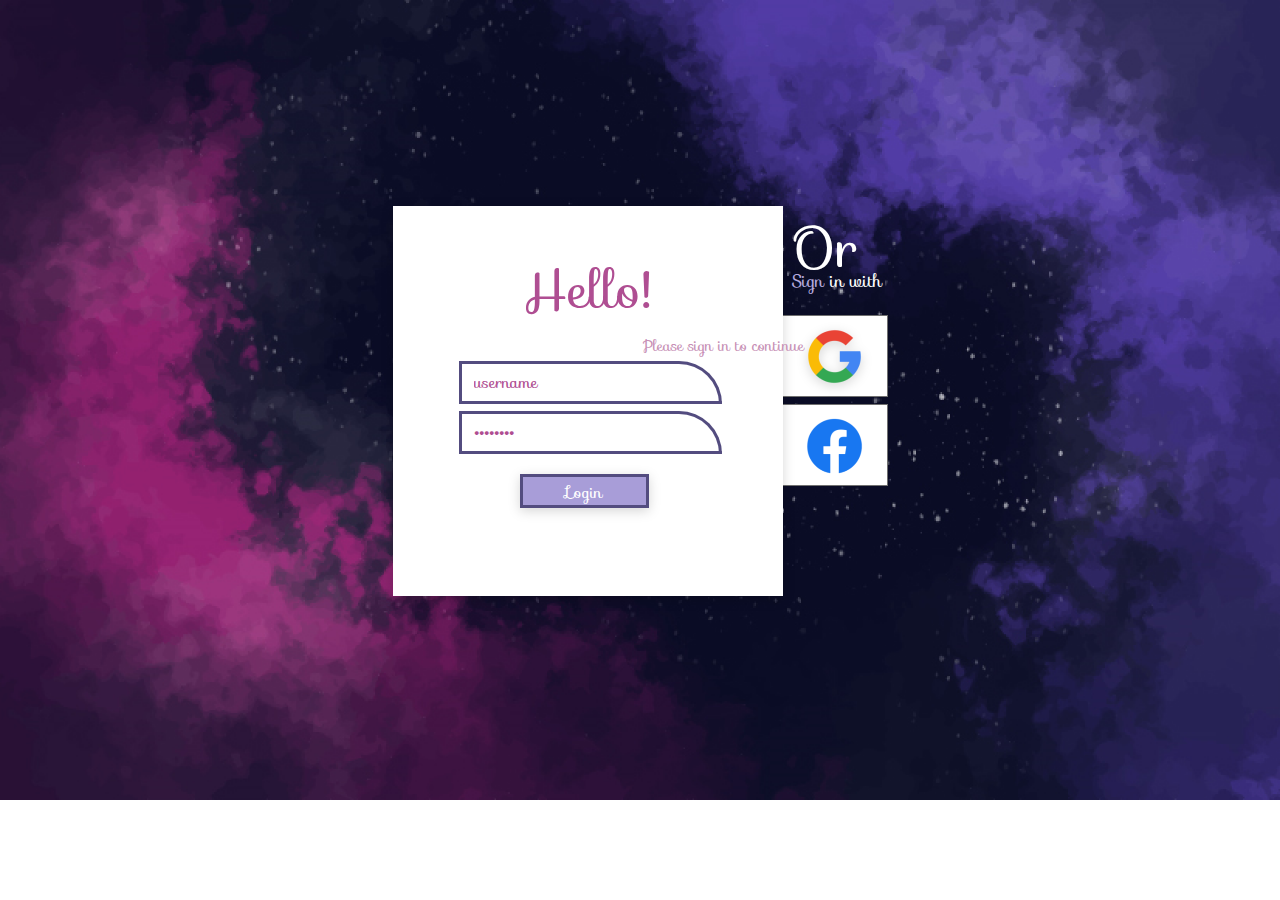
==== x1280/x1280.html @ 7624d6ab "first" ====
<!DOCTYPE html>
<html>

<head>
    <meta charset="utf-8">
    <title>Login Page</title>
    <meta name="viewport" content="width=device-width, initial-scale=1.0">
    <link rel="stylesheet" href="x1280.css">
    <script type="text/javascript">
        console.log(screen.width);
    </script>
</head>

<body>
    <div data-layer="a18b2708-262a-4073-b7e0-da12fcd410e8" class="x1280">
        <div data-layer="d4e47d8d-b0a7-4cdf-a1c0-63bfa3148fdf" class="website">
            <div data-layer="8cc6f430-9f06-4a5b-94f5-538acee042f6" class="background26e8da4e">
                <div data-layer="5efa264c-528d-4024-ac29-4c3ccc9b09c8" class="background"></div>
            </div>
            <div data-layer="30b48ca2-9044-47e3-998c-bcdfd8493cd0" class="loginForm"> <button type="button"
                    data-layer="d1bf0b9c-2410-49bf-8ddf-bc0c4bc8928d" name="facebookLogo" class="facebookLogo">
                    <div data-layer="ac226f20-d36a-476c-8737-f26fd7af9edf" class="logo">
                        <div data-layer="bc67416a-4141-475e-b40e-387298f8a22d" class="facebookrect"></div>
                        <svg data-layer="689045c5-acbf-49f2-8cec-73431e1dffaf" preserveAspectRatio="none"
                            viewBox="0 0 57 56" class="facebooklogo">
                            <defs>
                                <pattern id="img-facebooklogo" patternContentUnits="userSpaceOnUse" width="100%"
                                    height="100%">
                                    <image xlink:href="assets/facebooklogo.png" x="0" y="0" width="57.00px"
                                        height="56.00px" />
                                </pattern>
                            </defs>
                            <path
                                d="M 28.5 0 C 44.24011611938477 0 57 12.53602886199951 57 28 C 57 43.46397018432617 44.24011611938477 56 28.5 56 C 12.75988483428955 56 0 43.46397018432617 0 28 C 0 12.53602886199951 12.75988483428955 0 28.5 0 Z"
                                fill="url(#img-facebooklogo)" />
                        </svg>
                    </div>
                    <div data-layer="0fc79791-b5e5-4872-a4a8-d82fd52c38a4" class="logo8f340a57">
                        <div data-layer="24a32e77-52fd-4179-9262-b0c07d14ece1" class="facebookrect0d511fde"></div>
                        <svg data-layer="97178292-8285-4da0-9578-ff4d0fef8666" preserveAspectRatio="none"
                            viewBox="0 0 57 56" class="facebooklogo2c7b0982">
                            <defs>
                                <pattern id="img-facebooklogo2c7b0982" patternContentUnits="userSpaceOnUse" width="100%"
                                    height="100%">
                                    <image xlink:href="assets/facebooklogo2c7b0982.png" x="0" y="0" width="57.00px"
                                        height="56.00px" />
                                </pattern>
                            </defs>
                            <path
                                d="M 28.5 0 C 44.24011611938477 0 57 12.53602886199951 57 28 C 57 43.46397018432617 44.24011611938477 56 28.5 56 C 12.75988483428955 56 0 43.46397018432617 0 28 C 0 12.53602886199951 12.75988483428955 0 28.5 0 Z"
                                fill="url(#img-facebooklogo2c7b0982)" />
                        </svg>
                    </div>
                    <div data-layer="5a9e6f9e-8892-45d3-b24f-061cacdee872" class="logoc0ef5e34">
                        <div data-layer="f1161468-5222-49c4-8f7a-0778b21a44cf" class="facebookrect29676f88"></div>
                        <svg data-layer="466bcadb-179e-4709-8860-601657df3008" preserveAspectRatio="none"
                            viewBox="0 0 57 56" class="facebooklogo7e8ee918">
                            <defs>
                                <pattern id="img-facebooklogo7e8ee918" patternContentUnits="userSpaceOnUse" width="100%"
                                    height="100%">
                                    <image xlink:href="assets/facebooklogo7e8ee918.png" x="0" y="0" width="57.00px"
                                        height="56.00px" />
                                </pattern>
                            </defs>
                            <path
                                d="M 28.5 0 C 44.24011611938477 0 57 12.53602886199951 57 28 C 57 43.46397018432617 44.24011611938477 56 28.5 56 C 12.75988483428955 56 0 43.46397018432617 0 28 C 0 12.53602886199951 12.75988483428955 0 28.5 0 Z"
                                fill="url(#img-facebooklogo7e8ee918)" />
                        </svg>
                    </div>
                </button>
                <button type="button" data-layer="e6c7ac5e-82a6-4aa0-98a7-6133d34d613f" name="googleLogo"
                    class="googleLogo">
                    <div data-layer="5e44d5b3-e0bc-4127-98b5-ed9c30a7d5f6" class="logofaebeccc">
                        <div data-layer="319fa4a1-be60-4266-89a0-94548b47d515" class="googlerect"></div>
                        <svg data-layer="f067f075-d518-4ef9-b733-6eec92b0c99e" preserveAspectRatio="none"
                            viewBox="0 0 57 55" class="googlelogo">
                            <defs>
                                <pattern id="img-googlelogo" patternContentUnits="userSpaceOnUse" width="100%"
                                    height="100%">
                                    <image xlink:href="assets/googlelogo.png" x="0" y="0" width="57.00px"
                                        height="55.00px" />
                                </pattern>
                            </defs>
                            <path
                                d="M 28.5 0 C 44.24011611938477 0 57 12.31217098236084 57 27.5 C 57 42.68782806396484 44.24011611938477 55 28.5 55 C 12.75988483428955 55 0 42.68782806396484 0 27.5 C 0 12.31217098236084 12.75988483428955 0 28.5 0 Z"
                                fill="url(#img-googlelogo)" />
                        </svg>
                    </div>
                    <div data-layer="954bf0a6-1f32-47ec-95cd-0c6d88f2513d" class="logoed529bda">
                        <div data-layer="78b610a5-7bff-4050-b245-37dd7c328f8a" class="googlerectddd50c98"></div>
                        <svg data-layer="30f1a723-d970-4bb1-86e8-cb0ae0c25513" preserveAspectRatio="none"
                            viewBox="0 0 57 55" class="googlelogo58cf8c84">
                            <defs>
                                <pattern id="img-googlelogo58cf8c84" patternContentUnits="userSpaceOnUse" width="100%"
                                    height="100%">
                                    <image xlink:href="assets/googlelogo58cf8c84.png" x="0" y="0" width="57.00px"
                                        height="55.00px" />
                                </pattern>
                            </defs>
                            <path
                                d="M 28.5 0 C 44.24011611938477 0 57 12.31217098236084 57 27.5 C 57 42.68782806396484 44.24011611938477 55 28.5 55 C 12.75988483428955 55 0 42.68782806396484 0 27.5 C 0 12.31217098236084 12.75988483428955 0 28.5 0 Z"
                                fill="url(#img-googlelogo58cf8c84)" />
                        </svg>
                    </div>
                    <div data-layer="bc84d131-6ae7-4914-8690-0e15e7b72f51" class="logo5b13a9bb">
                        <div data-layer="e0bb4ff8-b669-48be-8548-9242e78a68af" class="googlerect6217eba3"></div>
                        <svg data-layer="bd281c97-d80c-4f9c-94dd-ddbf1dde5ced" preserveAspectRatio="none"
                            viewBox="0 0 57 55" class="googlelogoc3f4048b">
                            <defs>
                                <pattern id="img-googlelogoc3f4048b" patternContentUnits="userSpaceOnUse" width="100%"
                                    height="100%">
                                    <image xlink:href="assets/googlelogoc3f4048b.png" x="0" y="0" width="57.00px"
                                        height="55.00px" />
                                </pattern>
                            </defs>
                            <path
                                d="M 28.5 0 C 44.24011611938477 0 57 12.31217098236084 57 27.5 C 57 42.68782806396484 44.24011611938477 55 28.5 55 C 12.75988483428955 55 0 42.68782806396484 0 27.5 C 0 12.31217098236084 12.75988483428955 0 28.5 0 Z"
                                fill="url(#img-googlelogoc3f4048b)" />
                        </svg>
                    </div>
                </button>
                <div data-layer="8fc2dbcb-4de1-4c50-ad76-f4bee365307a" class="orSignInWith"><span
                        class="orSignInWith-0">Or <br /></span><span class="orSignInWith-4">Sign</span><span
                        class="orSignInWith-8"> in with</span></div>
                <div data-layer="dbcec597-747d-4511-9065-7984e6dfc5bd" class="loginrect"></div>
                <button type="button" data-layer="e825b44a-154a-4786-a122-20b91418c570" name="buttonlogin"
                    class="buttonlogin">
                    <div data-layer="7cc2c241-ba17-4e2b-9486-77e85f790d2e" class="button">
                        <div data-layer="101c79f2-468e-440a-9b4b-71a2a08730b9" class="loginrect7b76b9cf"></div>
                        <div data-layer="d3ce74fb-0a7a-48b1-9615-0e4b06aa288b" class="login">Login</div>
                    </div>
                    <div data-layer="5f37471c-7821-4d25-a1d2-b30526479a07" class="buttone510f01a">
                        <div data-layer="5c9ed10f-4f8c-48d7-a0cf-bab3171cfe17" class="loginrect9c520c26"></div>
                        <div data-layer="d7c3f510-0855-401d-a060-74d04cb85aa8" class="login92134eee">Login</div>
                    </div>
                    <div data-layer="8d4e9fd4-ed55-4a5b-958f-5251201d99e7" class="buttond4cf816a">
                        <div data-layer="8be3d363-b0f2-415a-acdf-f32f86855266" class="loginrectb4d583b0"></div>
                        <div data-layer="94fb6807-7159-4a9b-b2a2-bb8b5604db6b" class="login3ad6eee9">Login</div>
                    </div>
                </button>
                <input data-layer="4ae5c139-8095-40f2-9310-ffa724915435" class="password" type="password"
                    id="password-d48816535742" name='password' placeholder='password' value='password' />
                <input data-layer="f53a806a-5bdd-4c78-8541-7b507acc766c" class="username" type="text"
                    id="username-d144795f1636" name='username' placeholder='username' value='username' />
                <button type="button" data-layer="0224d47c-db59-4591-a2c1-d766b1986d48" name="greetings"
                    class="greetings">
                    <div data-layer="219ac03f-45f3-41c9-8e2b-04d3de21f490" class="default">
                        <div data-layer="86004637-ac5c-4a29-a22a-6f3eac424ebd" class="hello">Hello!</div>
                        <div data-layer="c214eb7e-d8b6-405b-8e64-4df20742dd50" class="pleaseSignInToContinue">Please
                            sign in to continue</div>
                    </div>
                    <div data-layer="1959ab61-a28f-4192-8bff-5c917321b5f7" class="default7c80a7c8">
                        <div data-layer="e00306f6-a947-4943-950f-6cdca732cfe9" class="helloe6d85eef">Hello!</div>
                        <div data-layer="68c83693-e7fc-44a1-9268-d4c1171cc469" class="pleaseSignInToContinuecc5641e1">
                            Please sign in to continue</div>
                    </div>
                </button>
            </div>
        </div>
    </div>



</body>

</html>
---- x1280/x1280.css ----
html {
        height: 100%;
        width: 100%;
      }

      body {
        font-family: 'Open Sans', serif;
        margin: 0;
        padding: 0;
        height: 100%;
        width: 100%;
        -webkit-font-smoothing: antialiased;
        overflow: -moz-scrollbars-none;
        -ms-overflow-style: none;
      }

      
        @font-face {
          font-family: sofia_regular;
          src: url(assets/Sofia-Regular.otf);
        }
        

      .x1280 {

      display: block;
      position: absolute;
      box-sizing: content-box;
      -ms-transform: rotate(0.00deg);
    -webkit-transform: rotate(0.00deg);
    transform: rotate(0.00deg);
    -ms-transform-origin: center;
    -webkit-transform-origin: center;
    transform-origin: center;
      opacity: 1;
      cursor: default;
      margin-top: 0.00px;
      margin-right: 0.00px;
      margin-bottom: 0.00px;
      margin-left: -640px;
      padding-top: 0.00px;
      padding-right: 0.00px;
      padding-bottom: 0.00px;
      padding-left: 0.00px;
      overflow-x: auto;
      overflow-y: auto;
      background-color: rgba(255, 255, 255, 1);
      width: 1280.00px;
    height: 800.00px;
    left: 50%;
    top: 0px;

}

.x1280 .website {

      display: block;
      position: absolute;
      box-sizing: content-box;
      -ms-transform: rotate(0.00deg);
    -webkit-transform: rotate(0.00deg);
    transform: rotate(0.00deg);
    -ms-transform-origin: center;
    -webkit-transform-origin: center;
    transform-origin: center;
      opacity: 1;
      cursor: default;
      margin-top: 0.00px;
      margin-right: 0.00px;
      margin-bottom: 0.00px;
      margin-left: 0.00px;
      padding-top: 0.00px;
      padding-right: 0.00px;
      padding-bottom: 0.00px;
      padding-left: 0.00px;
      overflow-x: unset;
      overflow-y: unset;
      background-color: transparent;
      width: 1302.00px;
    height: auto;
    left: -11.00px;
    top: 0.00px;
    bottom: 0.00px;

}

.x1280 .website .background26e8da4e {

      display: block;
      position: absolute;
      box-sizing: content-box;
      -ms-transform: rotate(0.00deg);
    -webkit-transform: rotate(0.00deg);
    transform: rotate(0.00deg);
    -ms-transform-origin: center;
    -webkit-transform-origin: center;
    transform-origin: center;
      opacity: 1;
      cursor: default;
      margin-top: 0.00px;
      margin-right: 0.00px;
      margin-bottom: 0.00px;
      margin-left: 0.00px;
      padding-top: 0.00px;
      padding-right: 0.00px;
      padding-bottom: 0.00px;
      padding-left: 0.00px;
      overflow-x: unset;
      overflow-y: unset;
      background-color: transparent;
      width: 1302.00px;
    height: 800.00px;
    left: 0.00px;
    top: 0.00px;

}

.x1280 .website .background26e8da4e .background {
    position: absolute;
      box-sizing: content-box;
      -ms-transform: rotate(0.00deg);
    -webkit-transform: rotate(0.00deg);
    transform: rotate(0.00deg);
    -ms-transform-origin: center;
    -webkit-transform-origin: center;
    transform-origin: center;
      background-image: url("assets/background.png");
    background-position: center;
    background-repeat: no-repeat;
    background-size: cover;
      opacity: 1;
      cursor: default;
      margin-top: 0.00px;
      margin-right: 0.00px;
      margin-bottom: 0.00px;
      margin-left: 0.00px;
      padding-top: 0.00px;
      padding-right: 0.00px;
      padding-bottom: 0.00px;
      padding-left: 0.00px;
      background-color: rgba(255, 255, 255, 0);
      border-bottom-color: rgba(112, 112, 112, 1);
      border-bottom-style: none;
      border-bottom-width: 1.00px;
      border-left-color: rgba(112, 112, 112, 1);
      border-left-style: none;
      border-left-width: 1.00px;
      border-right-color: rgba(112, 112, 112, 1);
      border-right-style: none;
      border-right-width: 1.00px;
      border-top-color: rgba(112, 112, 112, 1);
      border-top-style: none;
      border-top-width: 1.00px;
      border-top-left-radius: 0.00px;
      border-top-right-radius: 0.00px;
      border-bottom-left-radius: 0.00px;
      border-bottom-right-radius: 0.00px;
      box-shadow: none;
      width: 1302.00px;
    height: 800.00px;
    left: 0.00px;
    top: 0.00px;

}

.x1280 .website .loginForm {

      display: block;
      position: absolute;
      box-sizing: content-box;
      -ms-transform: rotate(0.00deg);
    -webkit-transform: rotate(0.00deg);
    transform: rotate(0.00deg);
    -ms-transform-origin: center;
    -webkit-transform-origin: center;
    transform-origin: center;
      opacity: 1;
      cursor: default;
      margin-top: 0.00px;
      margin-right: 0.00px;
      margin-bottom: 0.00px;
      margin-left: -247.5px;
      padding-top: 0.00px;
      padding-right: 0.00px;
      padding-bottom: 0.00px;
      padding-left: 0.00px;
      overflow-x: unset;
      overflow-y: unset;
      background-color: transparent;
      width: 495.00px;
    height: 392.00px;
    left: 50%;
    top: 204.00px;

}

.x1280 .website .loginForm .facebookLogo {

      display: block;
      position: absolute;
      box-sizing: content-box;
      -ms-transform: rotate(0.00deg);
    -webkit-transform: rotate(0.00deg);
    transform: rotate(0.00deg);
    -ms-transform-origin: center;
    -webkit-transform-origin: center;
    transform-origin: center;
      opacity: 1;
      cursor: pointer;
      margin-top: 0.00px;
      margin-right: 0.00px;
      margin-bottom: 0.00px;
      margin-left: 0.00px;
      padding-top: 0.00px;
      padding-right: 0.00px;
      padding-bottom: 0.00px;
      padding-left: 0.00px;
      overflow-x: unset;
      overflow-y: unset;
      background-color: transparent;
      width: 106.00px;
    height: 82.00px;
    top: 200.00px;
    right: 0.00px;

  border: none;
  outline: none;
}
.x1280 .website .loginForm .facebookLogo .logo {

      display: block;
      position: absolute;
      box-sizing: content-box;
      -ms-transform: rotate(0.00deg);
    -webkit-transform: rotate(0.00deg);
    transform: rotate(0.00deg);
    -ms-transform-origin: center;
    -webkit-transform-origin: center;
    transform-origin: center;
      opacity: 1;
      cursor: pointer;
      margin-top: 0.00px;
      margin-right: 0.00px;
      margin-bottom: 0.00px;
      margin-left: 0.00px;
      padding-top: 0.00px;
      padding-right: 0.00px;
      padding-bottom: 0.00px;
      padding-left: 0.00px;
      overflow-x: unset;
      overflow-y: unset;
      background-color: transparent;
      width: auto;
    height: auto;
    left: 0.00px;
    top: 0.00px;
    right: 0.00px;
    bottom: 0.00px;

}

.x1280 .website .loginForm .facebookLogo .logo .facebookrect {
    position: absolute;
      box-sizing: border-box;
      -ms-transform: rotate(0.00deg);
    -webkit-transform: rotate(0.00deg);
    transform: rotate(0.00deg);
    -ms-transform-origin: center;
    -webkit-transform-origin: center;
    transform-origin: center;
      opacity: 1;
      cursor: pointer;
      margin-top: 0.00px;
      margin-right: 0.00px;
      margin-bottom: 0.00px;
      margin-left: 0.00px;
      padding-top: 0.00px;
      padding-right: 0.00px;
      padding-bottom: 0.00px;
      padding-left: 0.00px;
      background-color: rgba(203, 134, 181, 1);
      border-bottom-color: rgba(112, 112, 112, 1);
      border-bottom-style: solid;
      border-bottom-width: 1.00px;
      border-left-color: rgba(112, 112, 112, 1);
      border-left-style: solid;
      border-left-width: 1.00px;
      border-right-color: rgba(112, 112, 112, 1);
      border-right-style: solid;
      border-right-width: 1.00px;
      border-top-color: rgba(112, 112, 112, 1);
      border-top-style: solid;
      border-top-width: 1.00px;
      border-top-left-radius: 0.00px;
      border-top-right-radius: 0.00px;
      border-bottom-left-radius: 0.00px;
      border-bottom-right-radius: 0.00px;
      box-shadow: none;
      width: auto;
    height: auto;
    left: 0.00px;
    top: 0.00px;
    right: 0.00px;
    bottom: 0.00px;

}

.x1280 .website .loginForm .facebookLogo .logo .facebooklogo {
    position: absolute;
      box-sizing: content-box;
      -ms-transform: rotate(0.00deg);
    -webkit-transform: rotate(0.00deg);
    transform: rotate(0.00deg);
    -ms-transform-origin: center;
    -webkit-transform-origin: center;
    transform-origin: center;
      opacity: 1;
      cursor: pointer;
      margin-top: 0.00px;
      margin-right: 0.00px;
      margin-bottom: 0.00px;
      margin-left: 0.00px;
      padding-top: 0.00px;
      padding-right: 0.00px;
      padding-bottom: 0.00px;
      padding-left: 0.00px;
      fill: rgba(255, 255, 255, 0);
      -webkit-filter: drop-shadow(0px 3px 6px rgba(0, 0, 0, 0.1607843137254902));
    filter: drop-shadow(0px 3px 6px rgba(0, 0, 0, 0.1607843137254902));
      width: 57.00px;
    height: 56.00px;
    right: 24.00px;
    bottom: 12.00px;

}

.x1280 .website .loginForm .facebookLogo .logo8f340a57 {

      display: block;
      position: absolute;
      box-sizing: content-box;
      -ms-transform: rotate(0.00deg);
    -webkit-transform: rotate(0.00deg);
    transform: rotate(0.00deg);
    -ms-transform-origin: center;
    -webkit-transform-origin: center;
    transform-origin: center;
      opacity: 1;
      cursor: pointer;
      margin-top: 0.00px;
      margin-right: 0.00px;
      margin-bottom: 0.00px;
      margin-left: 0.00px;
      padding-top: 0.00px;
      padding-right: 0.00px;
      padding-bottom: 0.00px;
      padding-left: 0.00px;
      overflow-x: unset;
      overflow-y: unset;
      background-color: transparent;
      width: auto;
    height: auto;
    left: 0.00px;
    top: 0.00px;
    right: 0.00px;
    bottom: 0.00px;

}

.x1280 .website .loginForm .facebookLogo .logo8f340a57 .facebookrect0d511fde {
    position: absolute;
      box-sizing: border-box;
      -ms-transform: rotate(0.00deg);
    -webkit-transform: rotate(0.00deg);
    transform: rotate(0.00deg);
    -ms-transform-origin: center;
    -webkit-transform-origin: center;
    transform-origin: center;
      opacity: 1;
      cursor: pointer;
      margin-top: 0.00px;
      margin-right: 0.00px;
      margin-bottom: 0.00px;
      margin-left: 0.00px;
      padding-top: 0.00px;
      padding-right: 0.00px;
      padding-bottom: 0.00px;
      padding-left: 0.00px;
      background-color: rgba(207, 207, 207, 1);
      border-bottom-color: rgba(112, 112, 112, 1);
      border-bottom-style: solid;
      border-bottom-width: 1.00px;
      border-left-color: rgba(112, 112, 112, 1);
      border-left-style: solid;
      border-left-width: 1.00px;
      border-right-color: rgba(112, 112, 112, 1);
      border-right-style: solid;
      border-right-width: 1.00px;
      border-top-color: rgba(112, 112, 112, 1);
      border-top-style: solid;
      border-top-width: 1.00px;
      border-top-left-radius: 0.00px;
      border-top-right-radius: 0.00px;
      border-bottom-left-radius: 0.00px;
      border-bottom-right-radius: 0.00px;
      box-shadow: none;
      width: auto;
    height: auto;
    left: 0.00px;
    top: 0.00px;
    right: 0.00px;
    bottom: 0.00px;

}

.x1280 .website .loginForm .facebookLogo .logo8f340a57 .facebooklogo2c7b0982 {
    position: absolute;
      box-sizing: content-box;
      -ms-transform: rotate(0.00deg);
    -webkit-transform: rotate(0.00deg);
    transform: rotate(0.00deg);
    -ms-transform-origin: center;
    -webkit-transform-origin: center;
    transform-origin: center;
      opacity: 1;
      cursor: pointer;
      margin-top: 0.00px;
      margin-right: 0.00px;
      margin-bottom: 0.00px;
      margin-left: -28.5px;
      padding-top: 0.00px;
      padding-right: 0.00px;
      padding-bottom: 0.00px;
      padding-left: 0.00px;
      fill: rgba(255, 255, 255, 0);
      box-shadow: none;
      width: 57.00px;
    height: 56.00px;
    left: 50%;
    top: 14.00px;

}

.x1280 .website .loginForm .facebookLogo .logoc0ef5e34 {

      display: block;
      position: absolute;
      box-sizing: content-box;
      -ms-transform: rotate(0.00deg);
    -webkit-transform: rotate(0.00deg);
    transform: rotate(0.00deg);
    -ms-transform-origin: center;
    -webkit-transform-origin: center;
    transform-origin: center;
      opacity: 1;
      cursor: pointer;
      margin-top: 0.00px;
      margin-right: 0.00px;
      margin-bottom: 0.00px;
      margin-left: 0.00px;
      padding-top: 0.00px;
      padding-right: 0.00px;
      padding-bottom: 0.00px;
      padding-left: 0.00px;
      overflow-x: unset;
      overflow-y: unset;
      background-color: transparent;
      width: auto;
    height: auto;
    left: 0.00px;
    top: 0.00px;
    right: 0.00px;
    bottom: 0.00px;

}

.x1280 .website .loginForm .facebookLogo .logoc0ef5e34 .facebookrect29676f88 {
    position: absolute;
      box-sizing: border-box;
      -ms-transform: rotate(0.00deg);
    -webkit-transform: rotate(0.00deg);
    transform: rotate(0.00deg);
    -ms-transform-origin: center;
    -webkit-transform-origin: center;
    transform-origin: center;
      opacity: 1;
      cursor: pointer;
      margin-top: 0.00px;
      margin-right: 0.00px;
      margin-bottom: 0.00px;
      margin-left: 0.00px;
      padding-top: 0.00px;
      padding-right: 0.00px;
      padding-bottom: 0.00px;
      padding-left: 0.00px;
      background-color: rgba(255, 255, 255, 1);
      border-bottom-color: rgba(112, 112, 112, 1);
      border-bottom-style: solid;
      border-bottom-width: 1.00px;
      border-left-color: rgba(112, 112, 112, 1);
      border-left-style: solid;
      border-left-width: 1.00px;
      border-right-color: rgba(112, 112, 112, 1);
      border-right-style: solid;
      border-right-width: 1.00px;
      border-top-color: rgba(112, 112, 112, 1);
      border-top-style: solid;
      border-top-width: 1.00px;
      border-top-left-radius: 0.00px;
      border-top-right-radius: 0.00px;
      border-bottom-left-radius: 0.00px;
      border-bottom-right-radius: 0.00px;
      box-shadow: none;
      width: auto;
    height: auto;
    left: 0.00px;
    top: 0.00px;
    right: 0.00px;
    bottom: 0.00px;

}

.x1280 .website .loginForm .facebookLogo .logoc0ef5e34 .facebooklogo7e8ee918 {
    position: absolute;
      box-sizing: content-box;
      -ms-transform: rotate(0.00deg);
    -webkit-transform: rotate(0.00deg);
    transform: rotate(0.00deg);
    -ms-transform-origin: center;
    -webkit-transform-origin: center;
    transform-origin: center;
      opacity: 1;
      cursor: pointer;
      margin-top: 0.00px;
      margin-right: 0.00px;
      margin-bottom: 0.00px;
      margin-left: -28.5px;
      padding-top: 0.00px;
      padding-right: 0.00px;
      padding-bottom: 0.00px;
      padding-left: 0.00px;
      fill: rgba(255, 255, 255, 0);
      box-shadow: none;
      width: 57.00px;
    height: 56.00px;
    left: 50%;
    top: 14.00px;

}




.x1280 .website .loginForm .facebookLogo:hover > .logo8f340a57 {
  display: inherit;
}
.x1280 .website .loginForm .facebookLogo:hover > .logoc0ef5e34 {
  display: none;
}
.x1280 .website .loginForm .facebookLogo:hover > .logo {
  display: none;
}
.x1280 .website .loginForm .facebookLogo:active > .logo {
  display: inherit;
}
.x1280 .website .loginForm .facebookLogo:active > .logo8f340a57 {
  display: none;
}
.x1280 .website .loginForm .facebookLogo:active > .logoc0ef5e34 {
  display: none;
}


.x1280 .website .loginForm .googleLogo {

      display: block;
      position: absolute;
      box-sizing: content-box;
      -ms-transform: rotate(0.00deg);
    -webkit-transform: rotate(0.00deg);
    transform: rotate(0.00deg);
    -ms-transform-origin: center;
    -webkit-transform-origin: center;
    transform-origin: center;
      opacity: 1;
      cursor: pointer;
      margin-top: 0.00px;
      margin-right: 0.00px;
      margin-bottom: 0.00px;
      margin-left: 0.00px;
      padding-top: 0.00px;
      padding-right: 0.00px;
      padding-bottom: 0.00px;
      padding-left: 0.00px;
      overflow-x: unset;
      overflow-y: unset;
      background-color: transparent;
      width: 106.00px;
    height: 82.00px;
    top: 111.00px;
    right: 0.00px;

  border: none;
  outline: none;
}
.x1280 .website .loginForm .googleLogo .logofaebeccc {

      display: block;
      position: absolute;
      box-sizing: content-box;
      display: none;
      -ms-transform: rotate(0.00deg);
    -webkit-transform: rotate(0.00deg);
    transform: rotate(0.00deg);
    -ms-transform-origin: center;
    -webkit-transform-origin: center;
    transform-origin: center;
      opacity: 1;
      cursor: pointer;
      margin-top: 0.00px;
      margin-right: 0.00px;
      margin-bottom: 0.00px;
      margin-left: 0.00px;
      padding-top: 0.00px;
      padding-right: 0.00px;
      padding-bottom: 0.00px;
      padding-left: 0.00px;
      overflow-x: unset;
      overflow-y: unset;
      background-color: transparent;
      width: auto;
    height: auto;
    left: 0.00px;
    top: 0.00px;
    right: 0.00px;
    bottom: 0.00px;

}

.x1280 .website .loginForm .googleLogo .logofaebeccc .googlerect {
    position: absolute;
      box-sizing: border-box;
      -ms-transform: rotate(0.00deg);
    -webkit-transform: rotate(0.00deg);
    transform: rotate(0.00deg);
    -ms-transform-origin: center;
    -webkit-transform-origin: center;
    transform-origin: center;
      opacity: 1;
      cursor: pointer;
      margin-top: 0.00px;
      margin-right: 0.00px;
      margin-bottom: 0.00px;
      margin-left: 0.00px;
      padding-top: 0.00px;
      padding-right: 0.00px;
      padding-bottom: 0.00px;
      padding-left: 0.00px;
      background-color: rgba(115, 102, 162, 1);
      border-bottom-color: rgba(112, 112, 112, 1);
      border-bottom-style: solid;
      border-bottom-width: 1.00px;
      border-left-color: rgba(112, 112, 112, 1);
      border-left-style: solid;
      border-left-width: 1.00px;
      border-right-color: rgba(112, 112, 112, 1);
      border-right-style: solid;
      border-right-width: 1.00px;
      border-top-color: rgba(112, 112, 112, 1);
      border-top-style: solid;
      border-top-width: 1.00px;
      border-top-left-radius: 0.00px;
      border-top-right-radius: 0.00px;
      border-bottom-left-radius: 0.00px;
      border-bottom-right-radius: 0.00px;
      box-shadow: none;
      width: auto;
    height: auto;
    left: 0.00px;
    top: 0.00px;
    right: 0.00px;
    bottom: 0.00px;

}

.x1280 .website .loginForm .googleLogo .logofaebeccc .googlelogo {
    position: absolute;
      box-sizing: content-box;
      -ms-transform: rotate(0.00deg);
    -webkit-transform: rotate(0.00deg);
    transform: rotate(0.00deg);
    -ms-transform-origin: center;
    -webkit-transform-origin: center;
    transform-origin: center;
      opacity: 1;
      cursor: pointer;
      margin-top: 0.00px;
      margin-right: 0.00px;
      margin-bottom: 0.00px;
      margin-left: -28.5px;
      padding-top: 0.00px;
      padding-right: 0.00px;
      padding-bottom: 0.00px;
      padding-left: 0.00px;
      fill: rgba(255, 255, 255, 0);
      -webkit-filter: drop-shadow(0px 3px 6px rgba(0, 0, 0, 0.1607843137254902));
    filter: drop-shadow(0px 3px 6px rgba(0, 0, 0, 0.1607843137254902));
      width: 57.00px;
    height: 55.00px;
    left: 50%;
    top: 14.00px;

}

.x1280 .website .loginForm .googleLogo .logoed529bda {

      display: block;
      position: absolute;
      box-sizing: content-box;
      display: none;
      -ms-transform: rotate(0.00deg);
    -webkit-transform: rotate(0.00deg);
    transform: rotate(0.00deg);
    -ms-transform-origin: center;
    -webkit-transform-origin: center;
    transform-origin: center;
      opacity: 1;
      cursor: pointer;
      margin-top: 0.00px;
      margin-right: 0.00px;
      margin-bottom: 0.00px;
      margin-left: 0.00px;
      padding-top: 0.00px;
      padding-right: 0.00px;
      padding-bottom: 0.00px;
      padding-left: 0.00px;
      overflow-x: unset;
      overflow-y: unset;
      background-color: transparent;
      width: auto;
    height: auto;
    left: 0.00px;
    top: 0.00px;
    right: 0.00px;
    bottom: 0.00px;

}

.x1280 .website .loginForm .googleLogo .logoed529bda .googlerectddd50c98 {
    position: absolute;
      box-sizing: border-box;
      -ms-transform: rotate(0.00deg);
    -webkit-transform: rotate(0.00deg);
    transform: rotate(0.00deg);
    -ms-transform-origin: center;
    -webkit-transform-origin: center;
    transform-origin: center;
      opacity: 1;
      cursor: pointer;
      margin-top: 0.00px;
      margin-right: 0.00px;
      margin-bottom: 0.00px;
      margin-left: 0.00px;
      padding-top: 0.00px;
      padding-right: 0.00px;
      padding-bottom: 0.00px;
      padding-left: 0.00px;
      background-color: rgba(207, 207, 207, 1);
      border-bottom-color: rgba(112, 112, 112, 1);
      border-bottom-style: solid;
      border-bottom-width: 1.00px;
      border-left-color: rgba(112, 112, 112, 1);
      border-left-style: solid;
      border-left-width: 1.00px;
      border-right-color: rgba(112, 112, 112, 1);
      border-right-style: solid;
      border-right-width: 1.00px;
      border-top-color: rgba(112, 112, 112, 1);
      border-top-style: solid;
      border-top-width: 1.00px;
      border-top-left-radius: 0.00px;
      border-top-right-radius: 0.00px;
      border-bottom-left-radius: 0.00px;
      border-bottom-right-radius: 0.00px;
      box-shadow: none;
      width: auto;
    height: auto;
    left: 0.00px;
    top: 0.00px;
    right: 0.00px;
    bottom: 0.00px;

}

.x1280 .website .loginForm .googleLogo .logoed529bda .googlelogo58cf8c84 {
    position: absolute;
      box-sizing: content-box;
      -ms-transform: rotate(0.00deg);
    -webkit-transform: rotate(0.00deg);
    transform: rotate(0.00deg);
    -ms-transform-origin: center;
    -webkit-transform-origin: center;
    transform-origin: center;
      opacity: 1;
      cursor: pointer;
      margin-top: 0.00px;
      margin-right: 0.00px;
      margin-bottom: 0.00px;
      margin-left: -28.5px;
      padding-top: 0.00px;
      padding-right: 0.00px;
      padding-bottom: 0.00px;
      padding-left: 0.00px;
      fill: rgba(255, 255, 255, 0);
      box-shadow: none;
      width: 57.00px;
    height: 55.00px;
    left: 50%;
    top: 14.00px;

}

.x1280 .website .loginForm .googleLogo .logo5b13a9bb {

      display: block;
      position: absolute;
      box-sizing: content-box;
      -ms-transform: rotate(0.00deg);
    -webkit-transform: rotate(0.00deg);
    transform: rotate(0.00deg);
    -ms-transform-origin: center;
    -webkit-transform-origin: center;
    transform-origin: center;
      opacity: 1;
      cursor: pointer;
      margin-top: 0.00px;
      margin-right: 0.00px;
      margin-bottom: 0.00px;
      margin-left: 0.00px;
      padding-top: 0.00px;
      padding-right: 0.00px;
      padding-bottom: 0.00px;
      padding-left: 0.00px;
      overflow-x: unset;
      overflow-y: unset;
      background-color: transparent;
      width: auto;
    height: auto;
    left: 0.00px;
    top: 0.00px;
    right: 0.00px;
    bottom: 0.00px;

}

.x1280 .website .loginForm .googleLogo .logo5b13a9bb .googlerect6217eba3 {
    position: absolute;
      box-sizing: border-box;
      -ms-transform: rotate(0.00deg);
    -webkit-transform: rotate(0.00deg);
    transform: rotate(0.00deg);
    -ms-transform-origin: center;
    -webkit-transform-origin: center;
    transform-origin: center;
      opacity: 1;
      cursor: pointer;
      margin-top: 0.00px;
      margin-right: 0.00px;
      margin-bottom: 0.00px;
      margin-left: 0.00px;
      padding-top: 0.00px;
      padding-right: 0.00px;
      padding-bottom: 0.00px;
      padding-left: 0.00px;
      background-color: rgba(255, 255, 255, 1);
      border-bottom-color: rgba(112, 112, 112, 1);
      border-bottom-style: solid;
      border-bottom-width: 1.00px;
      border-left-color: rgba(112, 112, 112, 1);
      border-left-style: solid;
      border-left-width: 1.00px;
      border-right-color: rgba(112, 112, 112, 1);
      border-right-style: solid;
      border-right-width: 1.00px;
      border-top-color: rgba(112, 112, 112, 1);
      border-top-style: solid;
      border-top-width: 1.00px;
      border-top-left-radius: 0.00px;
      border-top-right-radius: 0.00px;
      border-bottom-left-radius: 0.00px;
      border-bottom-right-radius: 0.00px;
      box-shadow: none;
      width: auto;
    height: auto;
    left: 0.00px;
    top: 0.00px;
    right: 0.00px;
    bottom: 0.00px;

}

.x1280 .website .loginForm .googleLogo .logo5b13a9bb .googlelogoc3f4048b {
    position: absolute;
      box-sizing: content-box;
      -ms-transform: rotate(0.00deg);
    -webkit-transform: rotate(0.00deg);
    transform: rotate(0.00deg);
    -ms-transform-origin: center;
    -webkit-transform-origin: center;
    transform-origin: center;
      opacity: 1;
      cursor: pointer;
      margin-top: 0.00px;
      margin-right: 0.00px;
      margin-bottom: 0.00px;
      margin-left: -28.5px;
      padding-top: 0.00px;
      padding-right: 0.00px;
      padding-bottom: 0.00px;
      padding-left: 0.00px;
      fill: rgba(255, 255, 255, 0);
      -webkit-filter: drop-shadow(0px 3px 6px rgba(0, 0, 0, 0.1607843137254902));
    filter: drop-shadow(0px 3px 6px rgba(0, 0, 0, 0.1607843137254902));
      width: 57.00px;
    height: 55.00px;
    left: 50%;
    top: 14.00px;

}




.x1280 .website .loginForm .googleLogo:hover > .logoed529bda {
  display: inherit;
}
.x1280 .website .loginForm .googleLogo:hover > .logo5b13a9bb {
  display: none;
}
.x1280 .website .loginForm .googleLogo:hover > .logofaebeccc {
  display: none;
}
.x1280 .website .loginForm .googleLogo:active > .logofaebeccc {
  display: inherit;
}
.x1280 .website .loginForm .googleLogo:active > .logoed529bda {
  display: none;
}
.x1280 .website .loginForm .googleLogo:active > .logo5b13a9bb {
  display: none;
}


.x1280 .website .loginForm .orSignInWith {
    position: absolute;
      box-sizing: content-box;
      -ms-transform: rotate(0.00deg);
    -webkit-transform: rotate(0.00deg);
    transform: rotate(0.00deg);
    -ms-transform-origin: center;
    -webkit-transform-origin: center;
    transform-origin: center;
      opacity: 1;
      cursor: default;
      margin-top: 0.00px;
      margin-right: 0.00px;
      margin-bottom: 0.00px;
      margin-left: 0.00px;
      padding-top: 0.00px;
      padding-right: 0.00px;
      padding-bottom: 0.00px;
      padding-left: 0.00px;
      background-color: rgba(255, 255, 255, 0);
      text-align: left;
      line-height: 20.00px;
      letter-spacing: 0.00px;
      color: rgba(255, 255, 255, 1);
      -webkit-text-stroke: 1.00px rgba(0, 0, 0, 0);
      font-size: 17.00px;
      font-weight: 400;
    font-style: normal;
      font-family: sofia_regular, Arial;
      text-decoration: none;
      box-shadow: none;
      overflow-x: unset;
      overflow-y: unset;
      white-space: pre;
      width: 91.00px;
    height: 90.00px;
    left: 399.00px;
    top: 33.50px;

}

.x1280 .website .loginForm .orSignInWith .orSignInWith-0 {
    color: rgba(255, 255, 255, 1);
    font-weight: 400;
    font-style: normal;
    font-size: 55.00px;
    font-family: sofia_regular, Arial;
    letter-spacing: 0;
    text-decoration: none;
}

.x1280 .website .loginForm .orSignInWith .orSignInWith-4 {
    color: rgba(180, 170, 222, 1);
    font-weight: 400;
    font-style: normal;
    font-size: 17.00px;
    font-family: sofia_regular, Arial;
    letter-spacing: 0;
    text-decoration: none;
}

.x1280 .website .loginForm .orSignInWith .orSignInWith-8 {
    color: rgba(255, 255, 255, 1);
    font-weight: 400;
    font-style: normal;
    font-size: 17.00px;
    font-family: sofia_regular, Arial;
    letter-spacing: 0;
    text-decoration: none;
}

.x1280 .website .loginForm .loginrect {
    position: absolute;
      box-sizing: content-box;
      -ms-transform: rotate(0.00deg);
    -webkit-transform: rotate(0.00deg);
    transform: rotate(0.00deg);
    -ms-transform-origin: center;
    -webkit-transform-origin: center;
    transform-origin: center;
      opacity: 1;
      cursor: default;
      margin-top: 0.00px;
      margin-right: 0.00px;
      margin-bottom: 0.00px;
      margin-left: 0.00px;
      padding-top: 0.00px;
      padding-right: 0.00px;
      padding-bottom: 0.00px;
      padding-left: 0.00px;
      background-color: rgba(255, 255, 255, 1);
      border-bottom-color: rgba(112, 112, 112, 1);
      border-bottom-style: none;
      border-bottom-width: 1.00px;
      border-left-color: rgba(112, 112, 112, 1);
      border-left-style: none;
      border-left-width: 1.00px;
      border-right-color: rgba(112, 112, 112, 1);
      border-right-style: none;
      border-right-width: 1.00px;
      border-top-color: rgba(112, 112, 112, 1);
      border-top-style: none;
      border-top-width: 1.00px;
      border-top-left-radius: 0.00px;
      border-top-right-radius: 0.00px;
      border-bottom-left-radius: 0.00px;
      border-bottom-right-radius: 0.00px;
      -webkit-filter: drop-shadow(0px 3px 6px rgba(0, 0, 0, 0.1607843137254902));
    filter: drop-shadow(0px 3px 6px rgba(0, 0, 0, 0.1607843137254902));
      width: 390.00px;
    height: auto;
    left: 0.00px;
    top: 2.00px;
    bottom: 0.00px;

}

.x1280 .website .loginForm .buttonlogin {

      display: block;
      position: absolute;
      box-sizing: content-box;
      -ms-transform: rotate(0.00deg);
    -webkit-transform: rotate(0.00deg);
    transform: rotate(0.00deg);
    -ms-transform-origin: center;
    -webkit-transform-origin: center;
    transform-origin: center;
      opacity: 1;
      cursor: pointer;
      margin-top: 0.00px;
      margin-right: 0.00px;
      margin-bottom: 0.00px;
      margin-left: 0.00px;
      padding-top: 0.00px;
      padding-right: 0.00px;
      padding-bottom: 0.00px;
      padding-left: 0.00px;
      overflow-x: unset;
      overflow-y: unset;
      background-color: transparent;
      width: 132.53px;
    height: 36.54px;
    left: 128.97px;
    top: 271.54px;

  border: none;
  outline: none;
}
.x1280 .website .loginForm .buttonlogin .button {

      display: block;
      position: absolute;
      box-sizing: content-box;
      display: none;
      -ms-transform: rotate(0.00deg);
    -webkit-transform: rotate(0.00deg);
    transform: rotate(0.00deg);
    -ms-transform-origin: center;
    -webkit-transform-origin: center;
    transform-origin: center;
      opacity: 1;
      cursor: pointer;
      margin-top: 0.00px;
      margin-right: 0.00px;
      margin-bottom: 0.00px;
      margin-left: 0.00px;
      padding-top: 0.00px;
      padding-right: 0.00px;
      padding-bottom: 0.00px;
      padding-left: 0.00px;
      overflow-x: unset;
      overflow-y: unset;
      background-color: transparent;
      width: 132.53px;
    height: 36.54px;
    left: 0.00px;
    top: 0.00px;

}

.x1280 .website .loginForm .buttonlogin .button .loginrect7b76b9cf {
    position: absolute;
      box-sizing: content-box;
      -ms-transform: rotate(0.00deg);
    -webkit-transform: rotate(0.00deg);
    transform: rotate(0.00deg);
    -ms-transform-origin: center;
    -webkit-transform-origin: center;
    transform-origin: center;
      opacity: 1;
      cursor: pointer;
      margin-top: 0.00px;
      margin-right: 0.00px;
      margin-bottom: 0.00px;
      margin-left: 0.00px;
      padding-top: 0.00px;
      padding-right: 0.00px;
      padding-bottom: 0.00px;
      padding-left: 0.00px;
      background-color: rgba(182, 81, 151, 1);
      border-bottom-color: rgba(83, 76, 127, 1);
      border-bottom-style: solid;
      border-bottom-width: 3.00px;
      border-left-color: rgba(83, 76, 127, 1);
      border-left-style: solid;
      border-left-width: 3.00px;
      border-right-color: rgba(83, 76, 127, 1);
      border-right-style: solid;
      border-right-width: 3.00px;
      border-top-color: rgba(83, 76, 127, 1);
      border-top-style: solid;
      border-top-width: 3.00px;
      border-top-left-radius: 0.00px;
      border-top-right-radius: 0.00px;
      border-bottom-left-radius: 0.00px;
      border-bottom-right-radius: 0.00px;
      box-shadow: none;
      width: auto;
    height: auto;
    left: -1.50px;
    top: -1.50px;
    right: 4.50px;
    bottom: 4.50px;

}

.x1280 .website .loginForm .buttonlogin .button .login {
    position: absolute;
      box-sizing: content-box;
      -ms-transform: rotate(0.00deg);
    -webkit-transform: rotate(0.00deg);
    transform: rotate(0.00deg);
    -ms-transform-origin: center;
    -webkit-transform-origin: center;
    transform-origin: center;
      opacity: 1;
      cursor: pointer;
      margin-top: 0.00px;
      margin-right: 0.00px;
      margin-bottom: 0.00px;
      margin-left: 0.00px;
      padding-top: 0.00px;
      padding-right: 0.00px;
      padding-bottom: 0.00px;
      padding-left: 0.00px;
      background-color: rgba(255, 255, 255, 0);
      text-align: left;
      letter-spacing: 0.00px;
      color: rgba(255, 255, 255, 1);
      -webkit-text-stroke: 1.00px rgba(0, 0, 0, 0);
      font-size: 16.00px;
      font-weight: 400;
    font-style: normal;
      font-family: sofia_regular, Arial;
      text-decoration: none;
      box-shadow: none;
      overflow-x: unset;
      overflow-y: unset;
      white-space: pre;
      width: 40.00px;
    height: 25.00px;
    left: 45.03px;
    top: 4.46px;

}

.x1280 .website .loginForm .buttonlogin .buttone510f01a {

      display: block;
      position: absolute;
      box-sizing: content-box;
      display: none;
      -ms-transform: rotate(0.00deg);
    -webkit-transform: rotate(0.00deg);
    transform: rotate(0.00deg);
    -ms-transform-origin: center;
    -webkit-transform-origin: center;
    transform-origin: center;
      opacity: 1;
      cursor: pointer;
      margin-top: 0.00px;
      margin-right: 0.00px;
      margin-bottom: 0.00px;
      margin-left: 0.00px;
      padding-top: 0.00px;
      padding-right: 0.00px;
      padding-bottom: 0.00px;
      padding-left: 0.00px;
      overflow-x: unset;
      overflow-y: unset;
      background-color: transparent;
      width: 132.53px;
    height: 36.54px;
    left: 0.00px;
    top: 0.00px;

}

.x1280 .website .loginForm .buttonlogin .buttone510f01a .loginrect9c520c26 {
    position: absolute;
      box-sizing: content-box;
      -ms-transform: rotate(0.00deg);
    -webkit-transform: rotate(0.00deg);
    transform: rotate(0.00deg);
    -ms-transform-origin: center;
    -webkit-transform-origin: center;
    transform-origin: center;
      opacity: 1;
      cursor: pointer;
      margin-top: 0.00px;
      margin-right: 0.00px;
      margin-bottom: 0.00px;
      margin-left: 0.00px;
      padding-top: 0.00px;
      padding-right: 0.00px;
      padding-bottom: 0.00px;
      padding-left: 0.00px;
      background-color: rgba(87, 83, 128, 1);
      border-bottom-color: rgba(83, 76, 127, 1);
      border-bottom-style: solid;
      border-bottom-width: 3.00px;
      border-left-color: rgba(83, 76, 127, 1);
      border-left-style: solid;
      border-left-width: 3.00px;
      border-right-color: rgba(83, 76, 127, 1);
      border-right-style: solid;
      border-right-width: 3.00px;
      border-top-color: rgba(83, 76, 127, 1);
      border-top-style: solid;
      border-top-width: 3.00px;
      border-top-left-radius: 0.00px;
      border-top-right-radius: 0.00px;
      border-bottom-left-radius: 0.00px;
      border-bottom-right-radius: 0.00px;
      box-shadow: none;
      width: auto;
    height: auto;
    left: -1.50px;
    top: -1.50px;
    right: 4.50px;
    bottom: 4.50px;

}

.x1280 .website .loginForm .buttonlogin .buttone510f01a .login92134eee {
    position: absolute;
      box-sizing: content-box;
      -ms-transform: rotate(0.00deg);
    -webkit-transform: rotate(0.00deg);
    transform: rotate(0.00deg);
    -ms-transform-origin: center;
    -webkit-transform-origin: center;
    transform-origin: center;
      opacity: 1;
      cursor: pointer;
      margin-top: 0.00px;
      margin-right: 0.00px;
      margin-bottom: 0.00px;
      margin-left: 0.00px;
      padding-top: 0.00px;
      padding-right: 0.00px;
      padding-bottom: 0.00px;
      padding-left: 0.00px;
      background-color: rgba(255, 255, 255, 0);
      text-align: left;
      letter-spacing: 0.00px;
      color: rgba(255, 255, 255, 1);
      -webkit-text-stroke: 1.00px rgba(0, 0, 0, 0);
      font-size: 16.00px;
      font-weight: 400;
    font-style: normal;
      font-family: sofia_regular, Arial;
      text-decoration: none;
      box-shadow: none;
      overflow-x: unset;
      overflow-y: unset;
      white-space: pre;
      width: 40.00px;
    height: 25.00px;
    left: 45.03px;
    top: 4.46px;

}

.x1280 .website .loginForm .buttonlogin .buttond4cf816a {

      display: block;
      position: absolute;
      box-sizing: content-box;
      -ms-transform: rotate(0.00deg);
    -webkit-transform: rotate(0.00deg);
    transform: rotate(0.00deg);
    -ms-transform-origin: center;
    -webkit-transform-origin: center;
    transform-origin: center;
      opacity: 1;
      cursor: pointer;
      margin-top: 0.00px;
      margin-right: 0.00px;
      margin-bottom: 0.00px;
      margin-left: 0.00px;
      padding-top: 0.00px;
      padding-right: 0.00px;
      padding-bottom: 0.00px;
      padding-left: 0.00px;
      overflow-x: unset;
      overflow-y: unset;
      background-color: transparent;
      width: auto;
    height: auto;
    left: 0.00px;
    top: 0.00px;
    right: -0.00px;
    bottom: -0.00px;

}

.x1280 .website .loginForm .buttonlogin .buttond4cf816a .loginrectb4d583b0 {
    position: absolute;
      box-sizing: content-box;
      -ms-transform: rotate(0.00deg);
    -webkit-transform: rotate(0.00deg);
    transform: rotate(0.00deg);
    -ms-transform-origin: center;
    -webkit-transform-origin: center;
    transform-origin: center;
      opacity: 1;
      cursor: pointer;
      margin-top: 0.00px;
      margin-right: 0.00px;
      margin-bottom: 0.00px;
      margin-left: 0.00px;
      padding-top: 0.00px;
      padding-right: 0.00px;
      padding-bottom: 0.00px;
      padding-left: 0.00px;
      background-color: rgba(168, 157, 216, 1);
      border-bottom-color: rgba(83, 76, 127, 1);
      border-bottom-style: solid;
      border-bottom-width: 3.00px;
      border-left-color: rgba(83, 76, 127, 1);
      border-left-style: solid;
      border-left-width: 3.00px;
      border-right-color: rgba(83, 76, 127, 1);
      border-right-style: solid;
      border-right-width: 3.00px;
      border-top-color: rgba(83, 76, 127, 1);
      border-top-style: solid;
      border-top-width: 3.00px;
      border-top-left-radius: 0.00px;
      border-top-right-radius: 0.00px;
      border-bottom-left-radius: 0.00px;
      border-bottom-right-radius: 0.00px;
      -webkit-filter: drop-shadow(0px 3px 6px rgba(0, 0, 0, 0.1607843137254902));
    filter: drop-shadow(0px 3px 6px rgba(0, 0, 0, 0.1607843137254902));
      width: auto;
    height: auto;
    left: -1.50px;
    top: -1.50px;
    right: 4.50px;
    bottom: 4.50px;

}

.x1280 .website .loginForm .buttonlogin .buttond4cf816a .login3ad6eee9 {
    position: absolute;
      box-sizing: content-box;
      -ms-transform: rotate(0.00deg);
    -webkit-transform: rotate(0.00deg);
    transform: rotate(0.00deg);
    -ms-transform-origin: center;
    -webkit-transform-origin: center;
    transform-origin: center;
      opacity: 1;
      cursor: pointer;
      margin-top: 0.00px;
      margin-right: 0.00px;
      margin-bottom: 0.00px;
      margin-left: 0.00px;
      padding-top: 0.00px;
      padding-right: 0.00px;
      padding-bottom: 0.00px;
      padding-left: 0.00px;
      background-color: rgba(255, 255, 255, 0);
      text-align: left;
      letter-spacing: 0.00px;
      color: rgba(255, 255, 255, 1);
      -webkit-text-stroke: 1.00px rgba(0, 0, 0, 0);
      font-size: 16.00px;
      font-weight: 400;
    font-style: normal;
      font-family: sofia_regular, Arial;
      text-decoration: none;
      box-shadow: none;
      overflow-x: unset;
      overflow-y: unset;
      white-space: pre;
      width: 40.00px;
    height: 25.00px;
    left: 45.03px;
    top: 4.46px;

}




.x1280 .website .loginForm .buttonlogin:hover > .buttone510f01a {
  display: inherit;
}
.x1280 .website .loginForm .buttonlogin:hover > .buttond4cf816a {
  display: none;
}
.x1280 .website .loginForm .buttonlogin:hover > .button {
  display: none;
}
.x1280 .website .loginForm .buttonlogin:active > .button {
  display: inherit;
}
.x1280 .website .loginForm .buttonlogin:active > .buttone510f01a {
  display: none;
}
.x1280 .website .loginForm .buttonlogin:active > .buttond4cf816a {
  display: none;
}


.x1280 .website .loginForm .password {
  outline: none;

      display: block;
      position: absolute;
      box-sizing: content-box;
      -ms-transform: rotate(0.00deg);
    -webkit-transform: rotate(0.00deg);
    transform: rotate(0.00deg);
    -ms-transform-origin: center;
    -webkit-transform-origin: center;
    transform-origin: center;
      opacity: 1;
      cursor: default;
      margin-top: 0.00px;
      margin-right: 0.00px;
      margin-bottom: 0.00px;
      margin-left: 0.00px;
      padding-top: 0.00px;
      padding-right: 0.00px;
      padding-bottom: 0.00px;
      padding-left: 0.00px;
      overflow-x: unset;
      overflow-y: unset;
      background-color: transparent;
      width: 257.63px;
    height: 36.54px;
    left: 66.11px;
    top: 207.13px;

    background-color: rgba(255, 255, 255, 1);
      border-bottom-color: rgba(83, 76, 127, 1);
      border-bottom-style: solid;
      border-bottom-width: 3.00px;
      border-left-color: rgba(83, 76, 127, 1);
      border-left-style: solid;
      border-left-width: 3.00px;
      border-right-color: rgba(83, 76, 127, 1);
      border-right-style: solid;
      border-right-width: 3.00px;
      border-top-color: rgba(83, 76, 127, 1);
      border-top-style: solid;
      border-top-width: 3.00px;
      border-top-left-radius: 0.00px;
      border-top-right-radius: 66.00px;
      border-bottom-left-radius: 0.00px;
      border-bottom-right-radius: 0.00px;
      box-shadow: none;
  


    text-align: left;
    font-weight: 400;
    font-style: normal;
    color: rgba(175, 78, 146, 1);
    font-size: 16.00px;
    font-family: sofia_regular, Arial;
    padding-left: 12.886962890625px;
    width: 244.740234375px;


}
.x1280 .website .loginForm .password::placeholder {
    color: rgba(168, 157, 216, 1);

    opacity: 1;
}

.x1280 .website .loginForm .username {
  outline: none;

      display: block;
      position: absolute;
      box-sizing: content-box;
      -ms-transform: rotate(0.00deg);
    -webkit-transform: rotate(0.00deg);
    transform: rotate(0.00deg);
    -ms-transform-origin: center;
    -webkit-transform-origin: center;
    transform-origin: center;
      opacity: 1;
      cursor: default;
      margin-top: 0.00px;
      margin-right: 0.00px;
      margin-bottom: 0.00px;
      margin-left: 0.00px;
      padding-top: 0.00px;
      padding-right: 0.00px;
      padding-bottom: 0.00px;
      padding-left: 0.00px;
      overflow-x: unset;
      overflow-y: unset;
      background-color: transparent;
      width: 257.63px;
    height: 36.54px;
    left: 66.11px;
    top: 156.97px;

    background-color: rgba(255, 255, 255, 1);
      border-bottom-color: rgba(83, 76, 127, 1);
      border-bottom-style: solid;
      border-bottom-width: 3.00px;
      border-left-color: rgba(83, 76, 127, 1);
      border-left-style: solid;
      border-left-width: 3.00px;
      border-right-color: rgba(83, 76, 127, 1);
      border-right-style: solid;
      border-right-width: 3.00px;
      border-top-color: rgba(83, 76, 127, 1);
      border-top-style: solid;
      border-top-width: 3.00px;
      border-top-left-radius: 0.00px;
      border-top-right-radius: 66.00px;
      border-bottom-left-radius: 0.00px;
      border-bottom-right-radius: 0.00px;
      box-shadow: none;
  


    text-align: left;
    font-weight: 400;
    font-style: normal;
    color: rgba(175, 78, 146, 1);
    font-size: 16.00px;
    font-family: sofia_regular, Arial;
    padding-left: 12.886962890625px;
    width: 244.740234375px;


}
.x1280 .website .loginForm .username::placeholder {
    color: rgba(168, 157, 216, 1);

    opacity: 1;
}

.x1280 .website .loginForm .greetings {

      display: block;
      position: absolute;
      box-sizing: content-box;
      -ms-transform: rotate(0.00deg);
    -webkit-transform: rotate(0.00deg);
    transform: rotate(0.00deg);
    -ms-transform-origin: center;
    -webkit-transform-origin: center;
    transform-origin: center;
      opacity: 1;
      cursor: pointer;
      margin-top: 0.00px;
      margin-right: 0.00px;
      margin-bottom: 0.00px;
      margin-left: 0.00px;
      padding-top: 0.00px;
      padding-right: 0.00px;
      padding-bottom: 0.00px;
      padding-left: 0.00px;
      overflow-x: unset;
      overflow-y: unset;
      background-color: transparent;
      width: 164.00px;
    height: 84.00px;
    left: 110.00px;
    top: 46.00px;

  border: none;
  outline: none;
}
.x1280 .website .loginForm .greetings .default {

      display: block;
      position: absolute;
      box-sizing: content-box;
      display: none;
      -ms-transform: rotate(0.00deg);
    -webkit-transform: rotate(0.00deg);
    transform: rotate(0.00deg);
    -ms-transform-origin: center;
    -webkit-transform-origin: center;
    transform-origin: center;
      opacity: 1;
      cursor: pointer;
      margin-top: 0.00px;
      margin-right: 0.00px;
      margin-bottom: 0.00px;
      margin-left: 0.00px;
      padding-top: 0.00px;
      padding-right: 0.00px;
      padding-bottom: 0.00px;
      padding-left: 0.00px;
      overflow-x: unset;
      overflow-y: unset;
      background-color: transparent;
      width: auto;
    height: auto;
    left: 0.00px;
    top: 0.00px;
    right: 0.00px;
    bottom: 0.00px;

}

.x1280 .website .loginForm .greetings .default .hello {
    position: absolute;
      box-sizing: content-box;
      -ms-transform: rotate(0.00deg);
    -webkit-transform: rotate(0.00deg);
    transform: rotate(0.00deg);
    -ms-transform-origin: center;
    -webkit-transform-origin: center;
    transform-origin: center;
      opacity: 1;
      cursor: pointer;
      margin-top: 0.00px;
      margin-right: 0.00px;
      margin-bottom: 0.00px;
      margin-left: 0.00px;
      padding-top: 0.00px;
      padding-right: 0.00px;
      padding-bottom: 0.00px;
      padding-left: 0.00px;
      background-color: rgba(255, 255, 255, 0);
      text-align: left;
      letter-spacing: 0.00px;
      color: rgba(97, 87, 155, 1);
      -webkit-text-stroke: 1.00px rgba(0, 0, 0, 0);
      font-size: 51.00px;
      font-weight: 400;
    font-style: normal;
      font-family: sofia_regular, Arial;
      text-decoration: none;
      box-shadow: none;
      overflow-x: unset;
      overflow-y: unset;
      white-space: pre;
      width: 128.00px;
    height: 80.00px;
    top: 0.00px;
    right: 16.00px;

}

.x1280 .website .loginForm .greetings .default .pleaseSignInToContinue {
    position: absolute;
      box-sizing: content-box;
      -ms-transform: rotate(0.00deg);
    -webkit-transform: rotate(0.00deg);
    transform: rotate(0.00deg);
    -ms-transform-origin: center;
    -webkit-transform-origin: center;
    transform-origin: center;
      opacity: 1;
      cursor: pointer;
      margin-top: 0.00px;
      margin-right: 0.00px;
      margin-bottom: 0.00px;
      margin-left: 0.00px;
      padding-top: 0.00px;
      padding-right: 0.00px;
      padding-bottom: 0.00px;
      padding-left: 0.00px;
      background-color: rgba(255, 255, 255, 0);
      text-align: left;
      letter-spacing: 0.00px;
      color: rgba(168, 157, 216, 1);
      -webkit-text-stroke: 1.00px rgba(0, 0, 0, 0);
      font-size: 15.00px;
      font-weight: 400;
    font-style: normal;
      font-family: sofia_regular, Arial;
      text-decoration: none;
      box-shadow: none;
      overflow-x: unset;
      overflow-y: unset;
      white-space: pre;
      width: auto;
    height: 24.00px;
    left: 0.00px;
    right: 0.00px;
    bottom: 0.00px;

}

.x1280 .website .loginForm .greetings .default7c80a7c8 {

      display: block;
      position: absolute;
      box-sizing: content-box;
      -ms-transform: rotate(0.00deg);
    -webkit-transform: rotate(0.00deg);
    transform: rotate(0.00deg);
    -ms-transform-origin: center;
    -webkit-transform-origin: center;
    transform-origin: center;
      opacity: 1;
      cursor: pointer;
      margin-top: 0.00px;
      margin-right: 0.00px;
      margin-bottom: 0.00px;
      margin-left: 0.00px;
      padding-top: 0.00px;
      padding-right: 0.00px;
      padding-bottom: 0.00px;
      padding-left: 0.00px;
      overflow-x: unset;
      overflow-y: unset;
      background-color: transparent;
      width: auto;
    height: auto;
    left: 0.00px;
    top: 0.00px;
    right: 0.00px;
    bottom: 0.00px;

}

.x1280 .website .loginForm .greetings .default7c80a7c8 .helloe6d85eef {
    position: absolute;
      box-sizing: content-box;
      -ms-transform: rotate(0.00deg);
    -webkit-transform: rotate(0.00deg);
    transform: rotate(0.00deg);
    -ms-transform-origin: center;
    -webkit-transform-origin: center;
    transform-origin: center;
      opacity: 1;
      cursor: pointer;
      margin-top: 0.00px;
      margin-right: 0.00px;
      margin-bottom: 0.00px;
      margin-left: 0.00px;
      padding-top: 0.00px;
      padding-right: 0.00px;
      padding-bottom: 0.00px;
      padding-left: 0.00px;
      background-color: rgba(255, 255, 255, 0);
      text-align: left;
      letter-spacing: 0.00px;
      color: rgba(175, 78, 146, 1);
      -webkit-text-stroke: 1.00px rgba(0, 0, 0, 0);
      font-size: 51.00px;
      font-weight: 400;
    font-style: normal;
      font-family: sofia_regular, Arial;
      text-decoration: none;
      box-shadow: none;
      overflow-x: unset;
      overflow-y: unset;
      white-space: pre;
      width: 128.00px;
    height: 80.00px;
    top: 0.00px;
    right: 16.00px;

}

.x1280 .website .loginForm .greetings .default7c80a7c8 .pleaseSignInToContinuecc5641e1 {
    position: absolute;
      box-sizing: content-box;
      -ms-transform: rotate(0.00deg);
    -webkit-transform: rotate(0.00deg);
    transform: rotate(0.00deg);
    -ms-transform-origin: center;
    -webkit-transform-origin: center;
    transform-origin: center;
      opacity: 1;
      cursor: pointer;
      margin-top: 0.00px;
      margin-right: 0.00px;
      margin-bottom: 0.00px;
      margin-left: 0.00px;
      padding-top: 0.00px;
      padding-right: 0.00px;
      padding-bottom: 0.00px;
      padding-left: 0.00px;
      background-color: rgba(255, 255, 255, 0);
      text-align: left;
      letter-spacing: 0.00px;
      color: rgba(199, 144, 182, 1);
      -webkit-text-stroke: 1.00px rgba(0, 0, 0, 0);
      font-size: 15.00px;
      font-weight: 400;
    font-style: normal;
      font-family: sofia_regular, Arial;
      text-decoration: none;
      box-shadow: none;
      overflow-x: unset;
      overflow-y: unset;
      white-space: pre;
      width: auto;
    height: 24.00px;
    left: 0.00px;
    right: 0.00px;
    bottom: 0.00px;

}




.x1280 .website .loginForm .greetings:hover > .default {
  display: inherit;
}
.x1280 .website .loginForm .greetings:hover > .default7c80a7c8 {
  display: none;
}
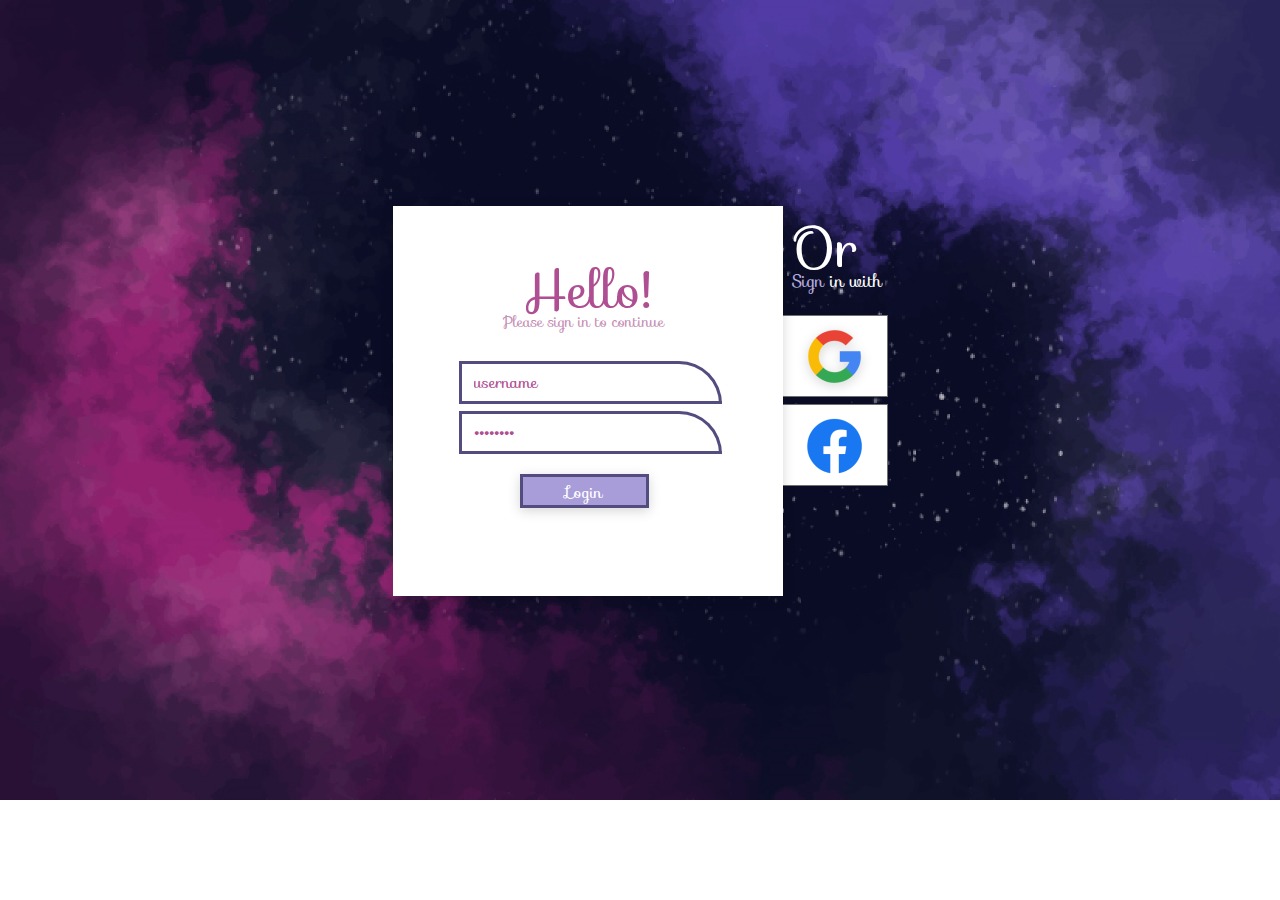
==== commit 91c64920: "V3.0.1" ====
--- a/x1280/x1280.html
+++ b/x1280/x1280.html
@@ -146,13 +146,11 @@
                     class="greetings">
                     <div data-layer="219ac03f-45f3-41c9-8e2b-04d3de21f490" class="default">
                         <div data-layer="86004637-ac5c-4a29-a22a-6f3eac424ebd" class="hello">Hello!</div>
-                        <div data-layer="c214eb7e-d8b6-405b-8e64-4df20742dd50" class="pleaseSignInToContinue">Please
-                            sign in to continue</div>
+                        <div data-layer="c214eb7e-d8b6-405b-8e64-4df20742dd50" class="pleaseSignInToContinue">Please sign in to continue</div>
                     </div>
                     <div data-layer="1959ab61-a28f-4192-8bff-5c917321b5f7" class="default7c80a7c8">
                         <div data-layer="e00306f6-a947-4943-950f-6cdca732cfe9" class="helloe6d85eef">Hello!</div>
-                        <div data-layer="68c83693-e7fc-44a1-9268-d4c1171cc469" class="pleaseSignInToContinuecc5641e1">
-                            Please sign in to continue</div>
+                        <div data-layer="68c83693-e7fc-44a1-9268-d4c1171cc469" class="pleaseSignInToContinuecc5641e1">Please sign in to continue</div>
                     </div>
                 </button>
             </div>
